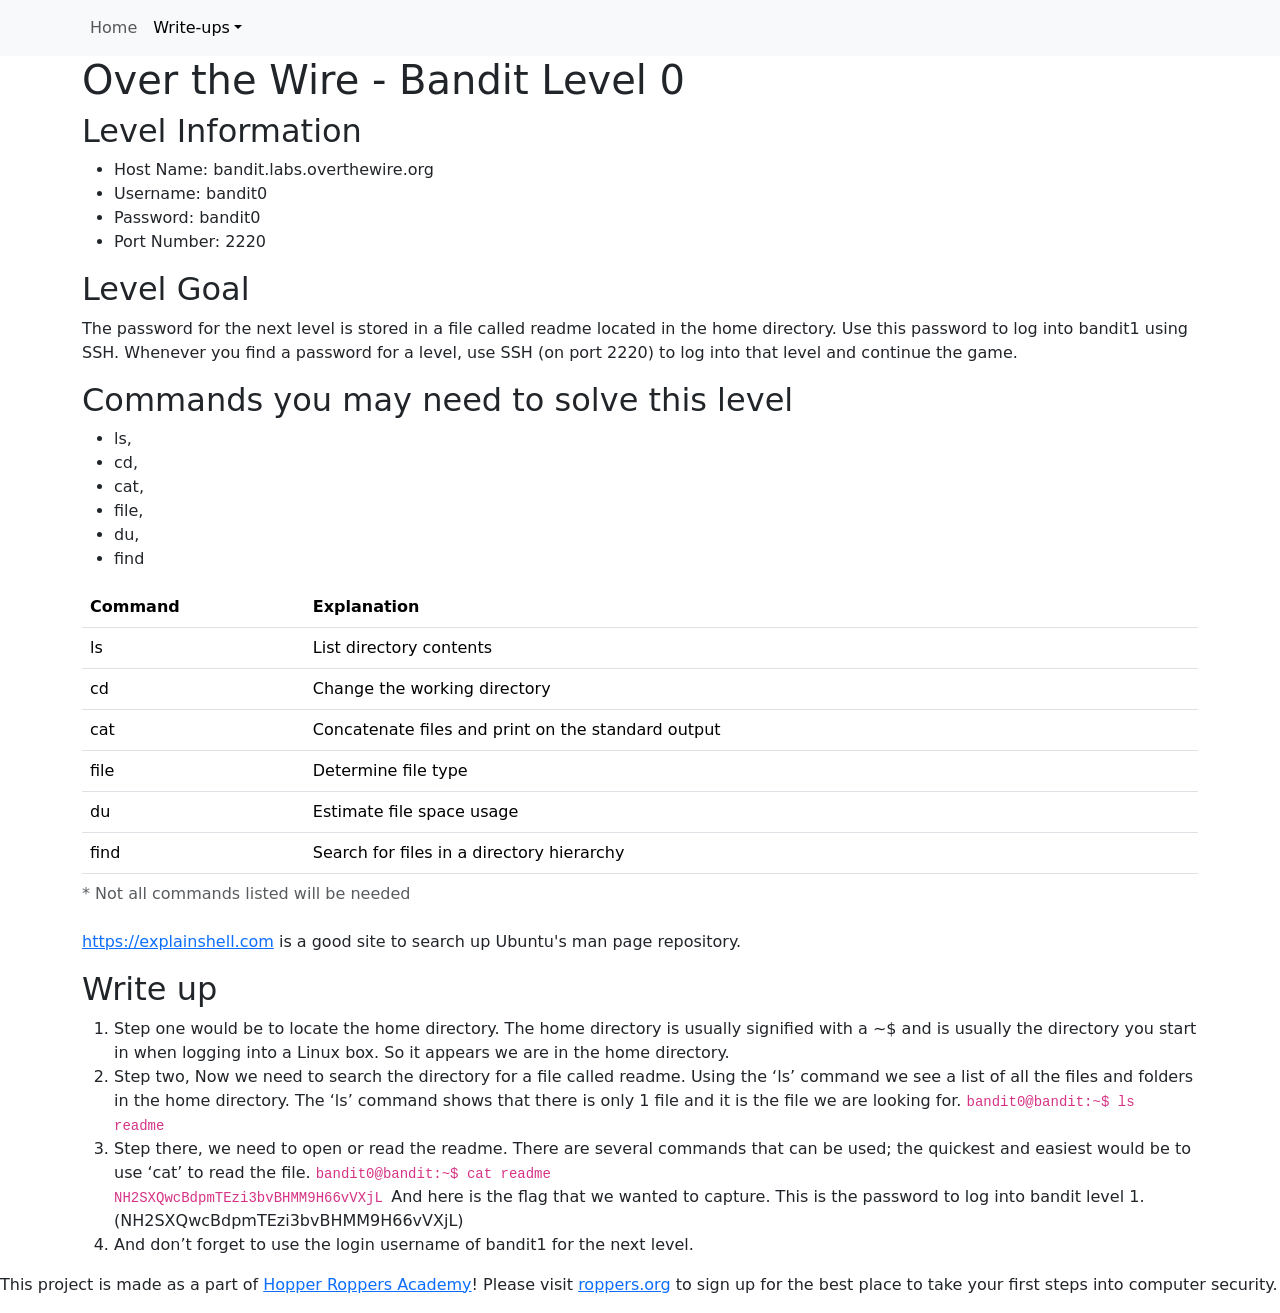
==== write_ups/over_the_wire/bandit/banditlevel0.html @ 5a963bcc "Initial site upload" ====
<!doctype html>
<html lang="en">
  <head>
    <meta charset="utf-8">
    <meta name="viewport" content="width=device-width, initial-scale=1">
    <title>Bandit Write ups | Keegan Usher</title>
    <link rel="stylesheet" href="https://fonts.googleapis.com/css?family=Mr Dafoe">
    <link rel="stylesheet" href="https://fonts.googleapis.com/css?family=Oswald">
    <link href="https://cdn.jsdelivr.net/npm/bootstrap@5.2.1/dist/css/bootstrap.min.css" rel="stylesheet" integrity="sha384-iYQeCzEYFbKjA/T2uDLTpkwGzCiq6soy8tYaI1GyVh/UjpbCx/TYkiZhlZB6+fzT" crossorigin="anonymous">
    <meta name="description" content="A little bit about me, some projects, and other things." />
    <link href="../css/styles.css" rel="stylesheet" />
    <link href="../css/writeupStyles.css" rel="stylesheet" />
    <meta name="author" content="Keegan" />
  </head>
  <body>
    <nav class="navbar navbar-expand-lg bg-light">
      <div class="container">
        <button class="navbar-toggler" type="button" data-bs-toggle="collapse" data-bs-target="#navbarNav" aria-controls="navbarNav" aria-expanded="false" aria-label="Toggle navigation">
          <span class="navbar-toggler-icon"></span>
        </button>
        <div class="collapse navbar-collapse" id="navbarNav">
          <ul class="navbar-nav">
            <li class="nav-item">
              <a class="nav-link" aria-current="page" href="../index.html">Home</a>
            </li>
            <li class="nav-item dropdown">
              <a class="nav-link dropdown-toggle active" data-bs-toggle="dropdown" href="#" role="button" aria-expanded="false">Write-ups</a>
              <ul class="dropdown-menu">
                <li><span class="dd-heading">Bandit</span><hr class="dropdown-divider"></li>
                <li class="active"><a class="dropdown-item" href="./banditlevel0.html">Level 0</a></li>
                <li><a class="dropdown-item" href="banditlevel1.html">Level 1</a></li>
                <li><a class="dropdown-item" href="banditlevel2.html">Level 2</a></li>
                <li><a class="dropdown-item" href="banditlevel3.html">Level 3</a></li>
                <li><a class="dropdown-item" href="banditlevel4.html">Level 4</a></li>
                <li><a class="dropdown-item" href="banditlevel5.html">Level 5</a></li>
                <li><a class="dropdown-item" href="banditlevel6.html">Level 6</a></li>
                <li><a class="dropdown-item" href="banditlevel7.html">Level 7</a></li>
                <li><a class="dropdown-item" href="banditlevel8.html">Level 8</a></li>
              </ul>
            </li>
          </ul>
        </div>
      </div>
    </nav>
    <header>
      <div class="container">
        <h1>Over the Wire - Bandit Level 0</h1>
      </div>
    </header>
    <main>
      <div id="writeup">
      <section class="container-md">
          <article class="levelInfo">
            <h2>Level Information</h2>
            <ul>
              <li>Host Name: bandit.labs.overthewire.org</li>
              <li>Username: bandit0</li>
              <li>Password: bandit0</li>
              <li>Port Number: 2220</li>
            </ul>
          </article>
          <article class="levelGoal">
            <h2>Level Goal</h2>
            <p>The password for the next level is stored in a file called readme located in the home directory. Use this password to log into bandit1 using SSH. Whenever you find a password for a level, use SSH (on port 2220) to log into that level and continue the game.</p>
          </article>
          <article class="commands">
            <h2>Commands you may need to solve this level</h2>
            <ul class="commandList">
              <li>ls,</li>
              <li>cd,</li>
              <li>cat,</li>
              <li>file,</li>
              <li>du,</li>
              <li>find</li>
            </ul>
          <table class="table commandsTable">
            <caption class="smallText">* Not all commands listed will be needed</caption>
            <thead>
              <tr>
                <th>Command</th>
                <th>Explanation</th>
              </tr>
            </thead>
            <tr>
              <td>ls</td>
              <td>List directory contents</td>
            </tr>
            <tr>
              <td>cd</td>
              <td>Change the working directory</td>
            </tr>
            <tr>
              <td>cat</td>
              <td>Concatenate files and print on the standard output</td>
            </tr>
            <tr>
              <td>file</td>
              <td>Determine file type</td>
            </tr>
            <tr>
              <td>du</td>
              <td>Estimate file space usage</td>
            </tr>
            <tr>
              <td>find</td>
              <td>Search for files in a directory hierarchy</td>
            </tr>
            <tbody>
            </tbody>
          </table>
          <p class="smallText"><a href="https://explainshell.com" target="_blank">https://explainshell.com</a> is a good site to search up Ubuntu's man page repository.</p>
        </article>
        <article class="writeup">
          <h2>Write up</h2>
          <ol>
            <li>
              Step one would be to locate the home directory. The home directory is usually signified with a &#126;&#36; and is usually the directory you start in when logging into a Linux box. So it appears we are in the home directory.
            </li>
            <li>
              Step two, Now we need to search the directory for a file called readme.  Using the ‘ls’ command we see a list of all the files and folders in the home directory. The ‘ls’ command shows that there is only 1 file and it is the file we are looking for.
              <code>
                bandit0@bandit:&#126;&#36; ls <br />
                readme
              </code>
            </li>
            <li>
              Step there, we need to open or read the readme. There are several commands that can be used; the quickest and easiest would be to use ‘cat’ to read the file.
              <code>
                bandit0@bandit:&#126;&#36; cat readme <br />
                <span class="blur">NH2SXQwcBdpmTEzi3bvBHMM9H66vVXjL</span>
              </code>
              And here is the flag that we wanted to capture. This is the password to log into bandit level 1. (<span class="blur">NH2SXQwcBdpmTEzi3bvBHMM9H66vVXjL</span>)
            </li>
            <li>
              And don’t forget to use the login username of bandit1 for the next level.
            </li>
          </ol>
        </article>
        <!-- <article class="lessonsLearned">
          <h2>Lessons Learned/Mistakes Made</h2>
        </article>
        <article class="resources">
          <h2>Resources</h2>
        </article> -->
    </section>
  </div>
  </main>
  <footer>
    <p>
    This project is made as a part of <a href="https://www.roppers.org/" target="_blank">Hopper Roppers Academy</a>! Please visit <a href="https://www.roppers.org/" target="_blank">roppers.org</a> to sign up for the best place to take your first steps into computer security.
    </p>
  </footer>

    <script src="https://cdn.jsdelivr.net/npm/bootstrap@5.2.1/dist/js/bootstrap.bundle.min.js" integrity="sha384-u1OknCvxWvY5kfmNBILK2hRnQC3Pr17a+RTT6rIHI7NnikvbZlHgTPOOmMi466C8" crossorigin="anonymous"></script>
    <script src="../js/scripts.js"></script>
  </body>
</html>
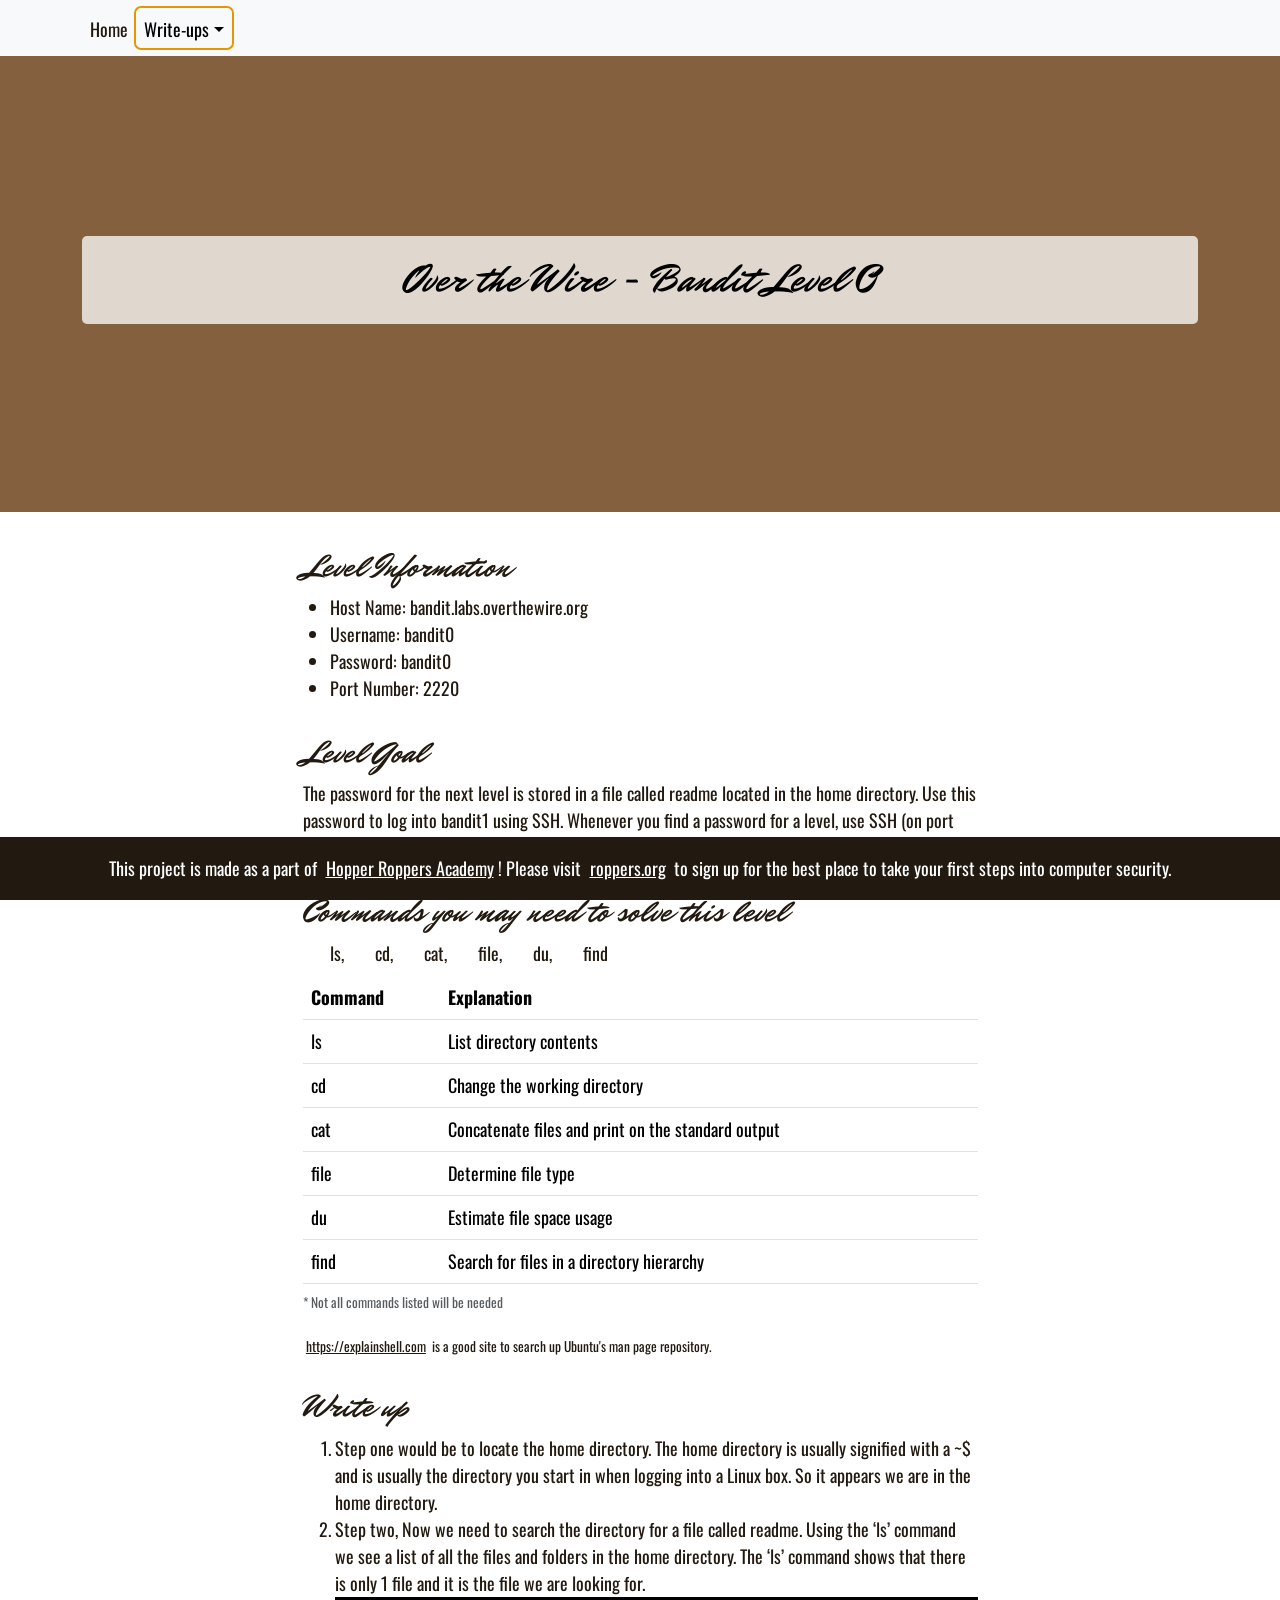
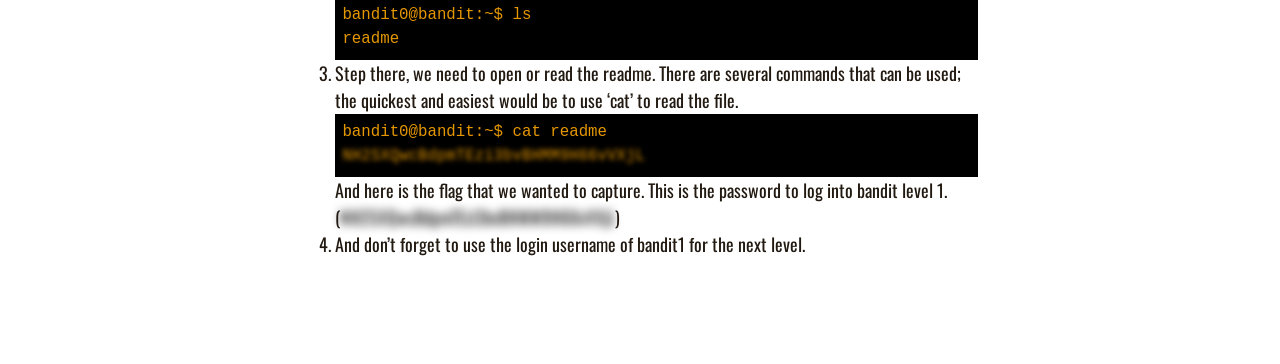
==== commit 30a6adab: "Fixed the css link on the bandit writeup pages" ====
--- a/write_ups/over_the_wire/bandit/banditlevel0.html
+++ b/write_ups/over_the_wire/bandit/banditlevel0.html
@@ -8,8 +8,8 @@
     <link rel="stylesheet" href="https://fonts.googleapis.com/css?family=Oswald">
     <link href="https://cdn.jsdelivr.net/npm/bootstrap@5.2.1/dist/css/bootstrap.min.css" rel="stylesheet" integrity="sha384-iYQeCzEYFbKjA/T2uDLTpkwGzCiq6soy8tYaI1GyVh/UjpbCx/TYkiZhlZB6+fzT" crossorigin="anonymous">
     <meta name="description" content="A little bit about me, some projects, and other things." />
-    <link href="../css/styles.css" rel="stylesheet" />
-    <link href="../css/writeupStyles.css" rel="stylesheet" />
+    <link href="/css/styles.css" rel="stylesheet" />
+    <link href="/css/writeupStyles.css" rel="stylesheet" />
     <meta name="author" content="Keegan" />
   </head>
   <body>
--- a/css/styles.css
+++ b/css/styles.css
@@ -0,0 +1,121 @@
+body, nav, p, ul, li, main, footer, div, section, article, a, button
+{
+    padding: 0;
+    margin: 0;
+    font-family: "Oswald", sans-serif;
+    font-size: 18px;
+    line-height: 1.5;
+}
+h1, h2, h3, h4 {
+  font-family: "Mr Dafoe", sans-serif;
+}
+a, .nav-link {
+  padding-left: .25em;
+  padding-right: .25em;
+  padding-bottom: .25em;
+  border-radius: 5px;
+  color: #221A11;
+  transition: all ease-in-out 1s;
+}
+a:hover,
+a:focus,
+.nav-link:hover,
+.nav-link:focus,
+.nav-link.active:hover,
+.nav-link.active:focus {
+  color: white;
+  background-color: #221A11;
+}
+a.active, .nav-link.active {
+  outline: #E59700 solid 2px;
+}
+.dropdown-menu .active {
+  outline: none;
+  background-color: #E59700;
+}
+
+nav .dropdown-menu .dd-heading {
+  padding-left: 1em;
+}
+header {
+    background-color: #84603f;
+    background-image: url(../img/mud-pool.jpg);
+    background-position: center;
+    background-repeat: no-repeat;
+    background-size: cover;
+    color: black;
+    text-align: center;
+    transition: all ease-in-out 1s;
+}
+header div {
+  padding: 10em;
+}
+header div p,
+header div h1 {
+  padding: .5em;
+  border-radius: 5px;
+  background-color: white;
+  background-color: rgba(255,255,255,0.75);
+}
+main {
+  z-index: 1;
+  color: #221A11;
+  background-color: #ffffff;
+  background-image: url("https://www.transparenttextures.com/patterns/dotnoise-light-grey.png");
+  /* This is mostly intended for prototyping; please download the pattern and re-host for production environments. Thank you! */
+
+  background-image: url("https://www.transparenttextures.com/patterns/egg-shell.png");
+  /* This is mostly intended for prototyping; please download the pattern and re-host for production environments. Thank you! */
+
+  background-image: url("https://www.transparenttextures.com/patterns/subtle-white-feathers.png");
+  /* This is mostly intended for prototyping; please download the pattern and re-host for production environments. Thank you! */
+}
+main section {
+  padding-top: 2em;
+  padding-bottom: 2em;
+  background-color: white;
+}
+
+footer {
+    color: white;
+    position: relative;
+    padding: 1em;
+    background-color: #221A11;
+    text-align: center;
+    transition: all ease-in-out 1s;
+}
+footer p a {
+    color: white;
+    transition: all ease-in-out 1s;
+}
+footer p a:hover,
+footer p a:focus {
+    color: #3F8460;
+}
+
+@media screen and (min-width: 768px)
+{
+  main section {
+    padding-bottom: 2em;
+  }
+  footer {
+      position: fixed;
+      left: 0;
+      bottom: 0;
+      width: 100%;
+  }
+}
+.triadicColors {
+  color: #84603f /*brown*/;
+  color: #3F8460 /*green*/;
+  color: #603F84 /*purple*/;
+}
+.darkShades {
+  color: #2B2015;
+  color: #221A11;
+  color: #1B150E;
+  color: #16110B;
+}
+.outlinesColors {
+  color: #E59700 /*yellowish brown*/
+}
--- a/css/writeupStyles.css
+++ b/css/writeupStyles.css
@@ -0,0 +1,56 @@
+/*******    Writeup Styles       **********/
+#writeup section {
+  padding: 2em;
+}
+#writeup article {
+  max-width: 75ch;
+  margin: 0 auto;
+}
+#writeup h2 {
+  margin-top: 1em;
+}
+#writeup .levelInfo h2:first-child {
+  margin-top: 0;
+}
+#writeup ul li {
+  margin-left: 1.5em;
+}
+#writeup .commands ul {
+  list-style-type: none;
+  margin-bottom: .5em;
+}
+#writeup .commandList li {
+  display: inline-block;
+}
+#writeup .commands p {
+  text-align: left;
+}
+#writeup .smallText a {
+  font-size: 1em;
+}
+#writeup .smallText {
+  font-size: .75em;
+}
+#writeup table thead  {
+  background-color: #211A11!important;
+  color: white;
+}
+#writeup code {
+  display: block;
+  background-color: black;
+  color: #E59700;
+  padding: .5em;
+}
+#writeup .blur {
+  text-shadow: 0 0 10px black;
+  color: transparent;
+}
+#writeup code .blur {
+  text-shadow: 0 0 5px #E59700;
+  color: transparent;
+}
+@media screen and (min-width: 768px) {
+  #writeup section {
+    padding-bottom: 5em;
+  }
+}
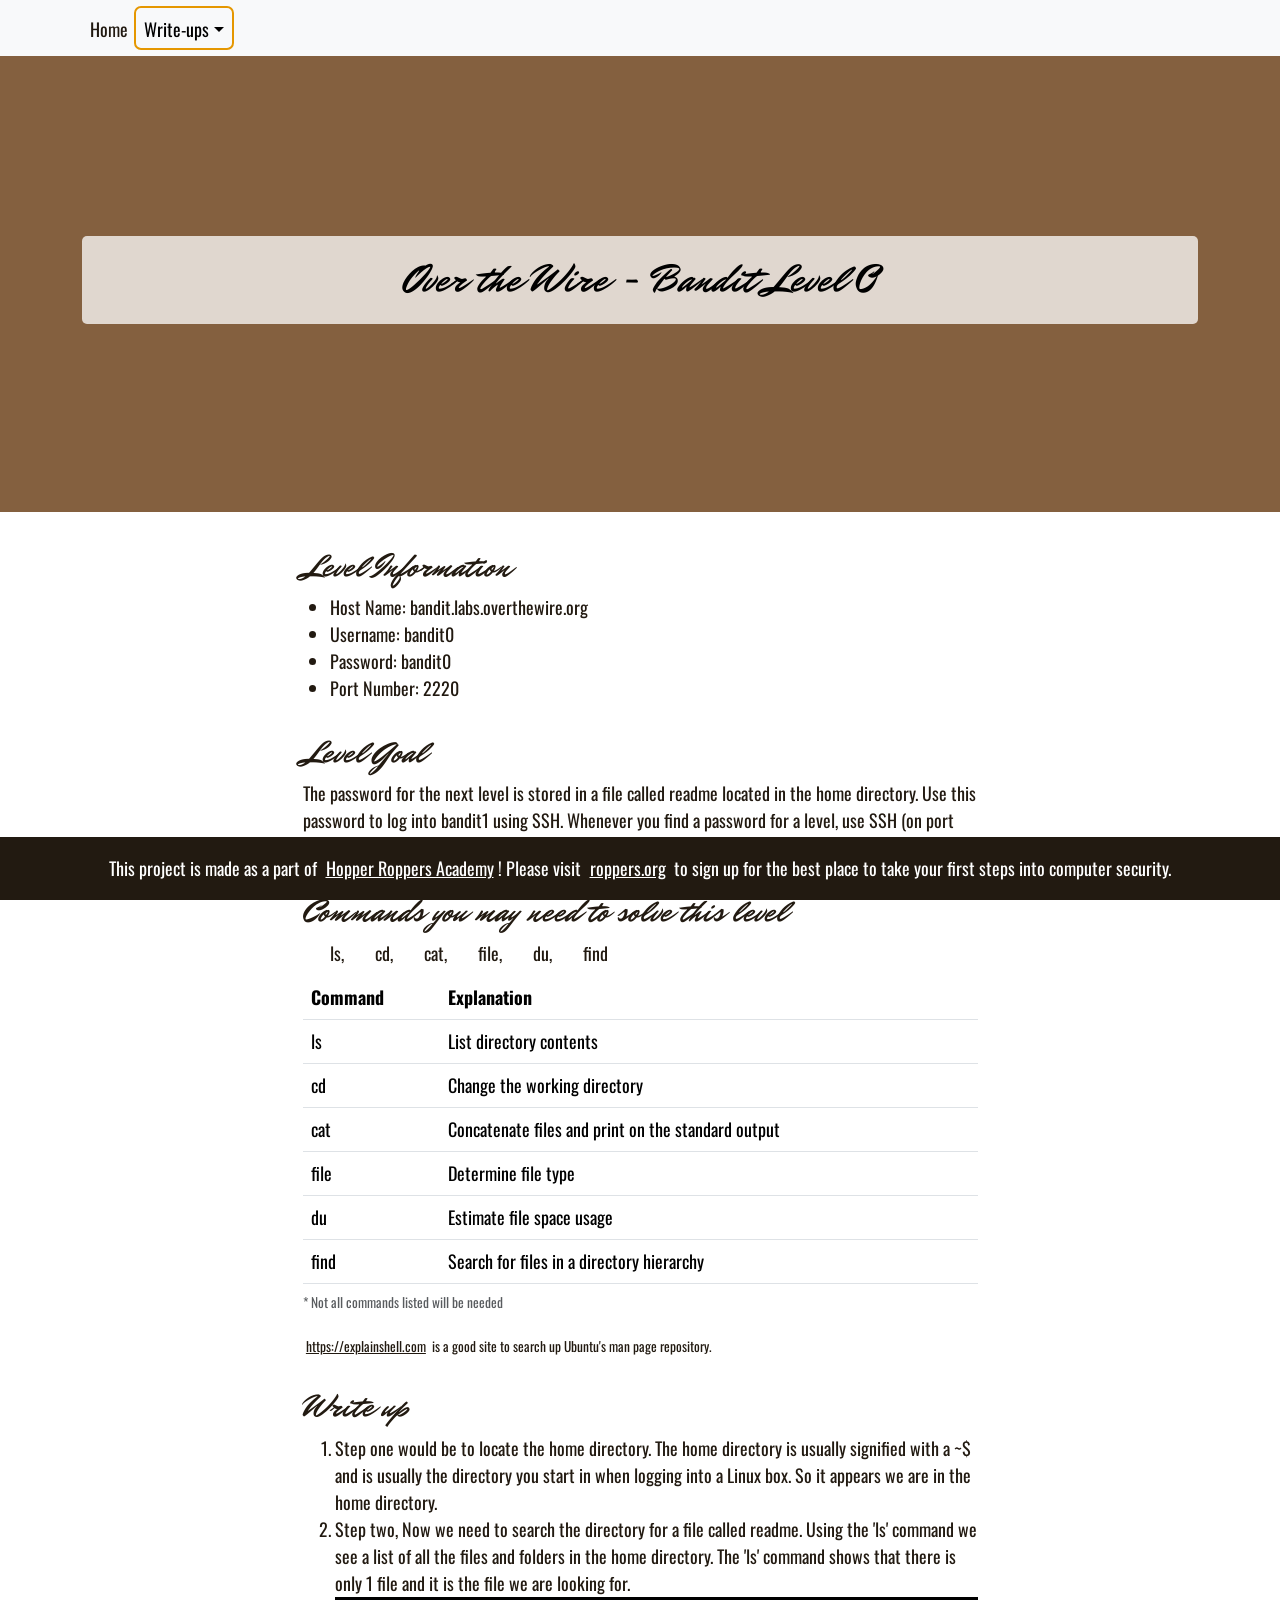
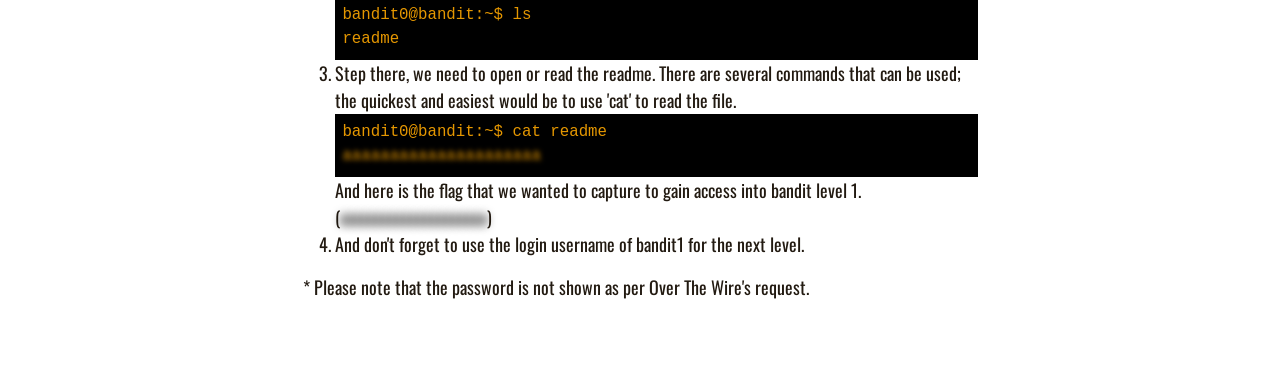
==== commit 92a08c88: "Updated the writeups for bandit 0-3" ====
--- a/write_ups/over_the_wire/bandit/banditlevel0.html
+++ b/write_ups/over_the_wire/bandit/banditlevel0.html
@@ -21,7 +21,7 @@
         <div class="collapse navbar-collapse" id="navbarNav">
           <ul class="navbar-nav">
             <li class="nav-item">
-              <a class="nav-link" aria-current="page" href="../index.html">Home</a>
+              <a class="nav-link" aria-current="page" href="/index.html">Home</a>
             </li>
             <li class="nav-item dropdown">
               <a class="nav-link dropdown-toggle active" data-bs-toggle="dropdown" href="#" role="button" aria-expanded="false">Write-ups</a>
@@ -117,24 +117,25 @@
               Step one would be to locate the home directory. The home directory is usually signified with a &#126;&#36; and is usually the directory you start in when logging into a Linux box. So it appears we are in the home directory.
             </li>
             <li>
-              Step two, Now we need to search the directory for a file called readme.  Using the ‘ls’ command we see a list of all the files and folders in the home directory. The ‘ls’ command shows that there is only 1 file and it is the file we are looking for.
+              Step two, Now we need to search the directory for a file called readme.  Using the 'ls' command we see a list of all the files and folders in the home directory. The 'ls' command shows that there is only 1 file and it is the file we are looking for.
               <code>
                 bandit0@bandit:&#126;&#36; ls <br />
                 readme
               </code>
             </li>
             <li>
-              Step there, we need to open or read the readme. There are several commands that can be used; the quickest and easiest would be to use ‘cat’ to read the file.
+              Step there, we need to open or read the readme. There are several commands that can be used; the quickest and easiest would be to use 'cat' to read the file.
               <code>
                 bandit0@bandit:&#126;&#36; cat readme <br />
-                <span class="blur">NH2SXQwcBdpmTEzi3bvBHMM9H66vVXjL</span>
+                <span class="blur">aaaaaaaaaaaaaaaaaaaaa</span>
               </code>
-              And here is the flag that we wanted to capture. This is the password to log into bandit level 1. (<span class="blur">NH2SXQwcBdpmTEzi3bvBHMM9H66vVXjL</span>)
+              And here is the flag that we wanted to capture to gain access into bandit level 1. (<span class="blur">aaaaaaaaaaaaaaaaaaaaa</span>)
             </li>
             <li>
-              And don’t forget to use the login username of bandit1 for the next level.
+              And don't forget to use the login username of bandit1 for the next level.
             </li>
           </ol>
+          <p>* Please note that the password is not shown as per Over The Wire's request.</p>
         </article>
         <!-- <article class="lessonsLearned">
           <h2>Lessons Learned/Mistakes Made</h2>
